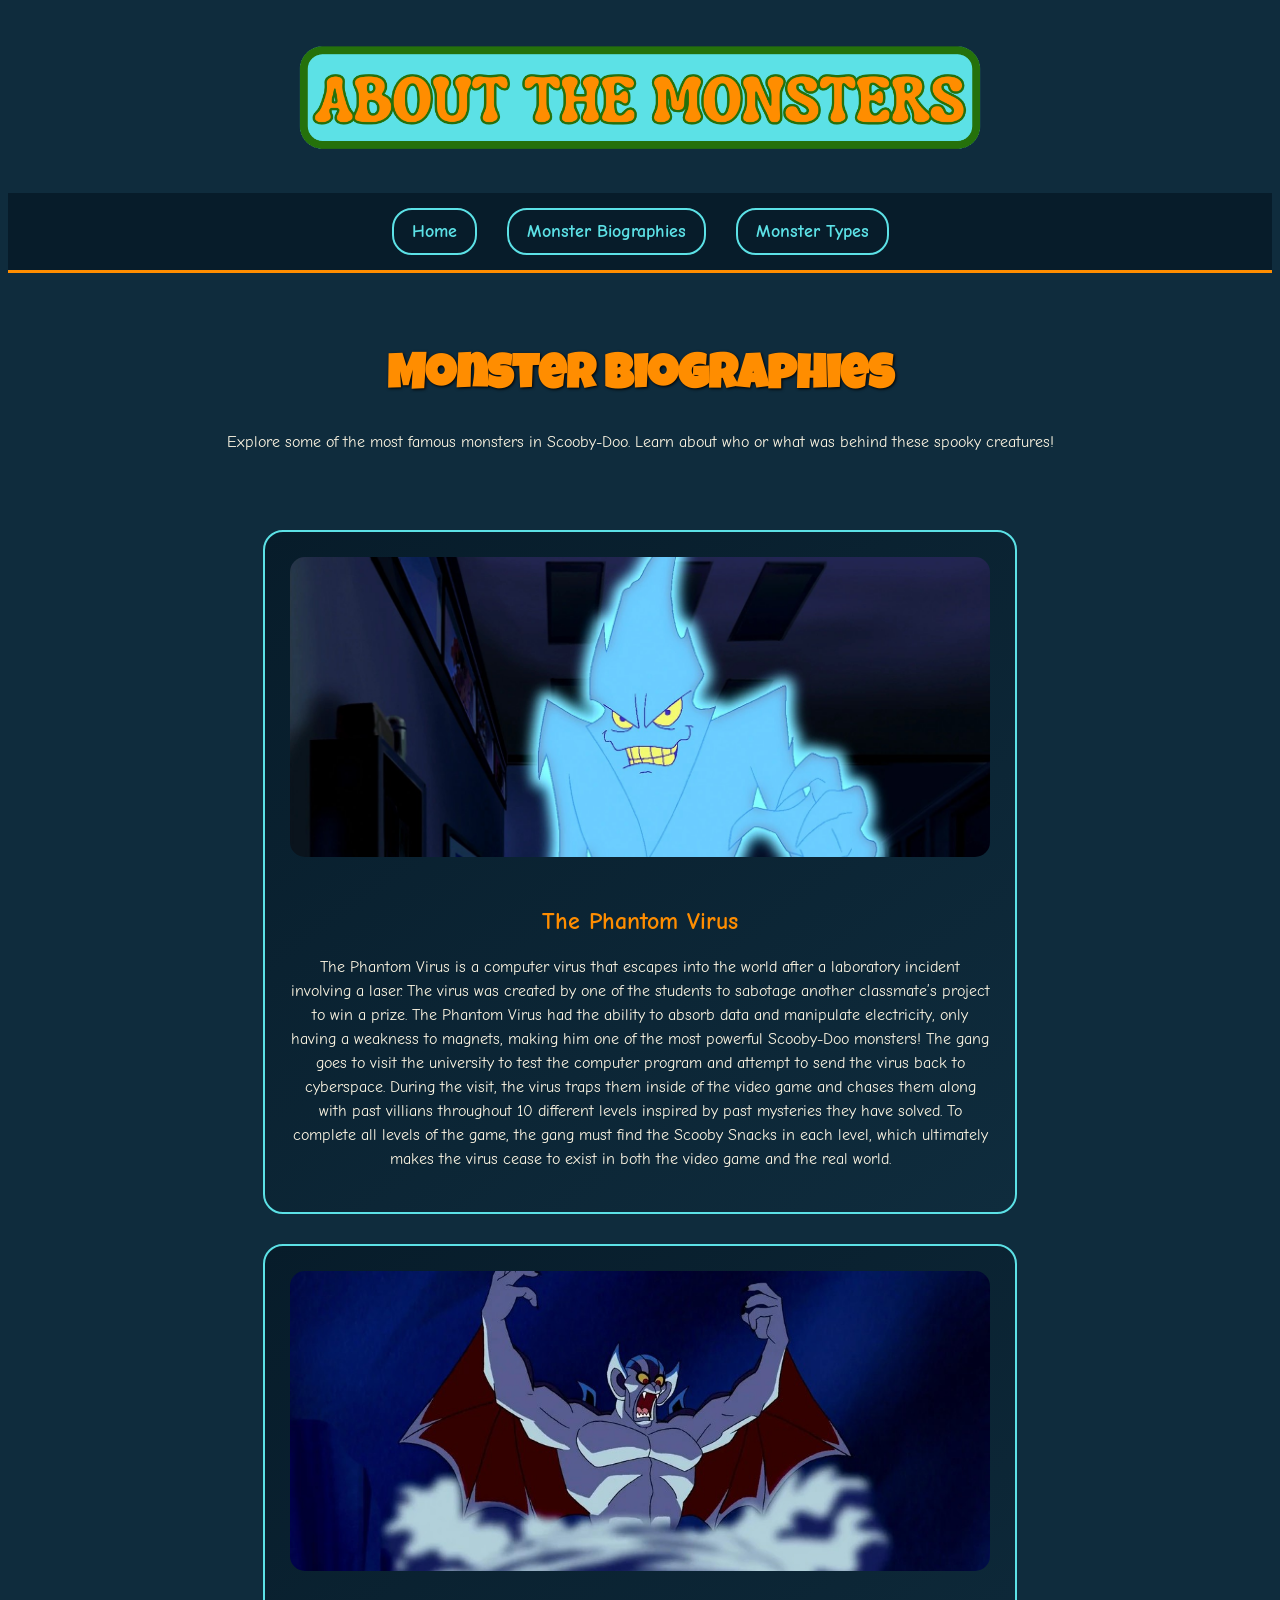
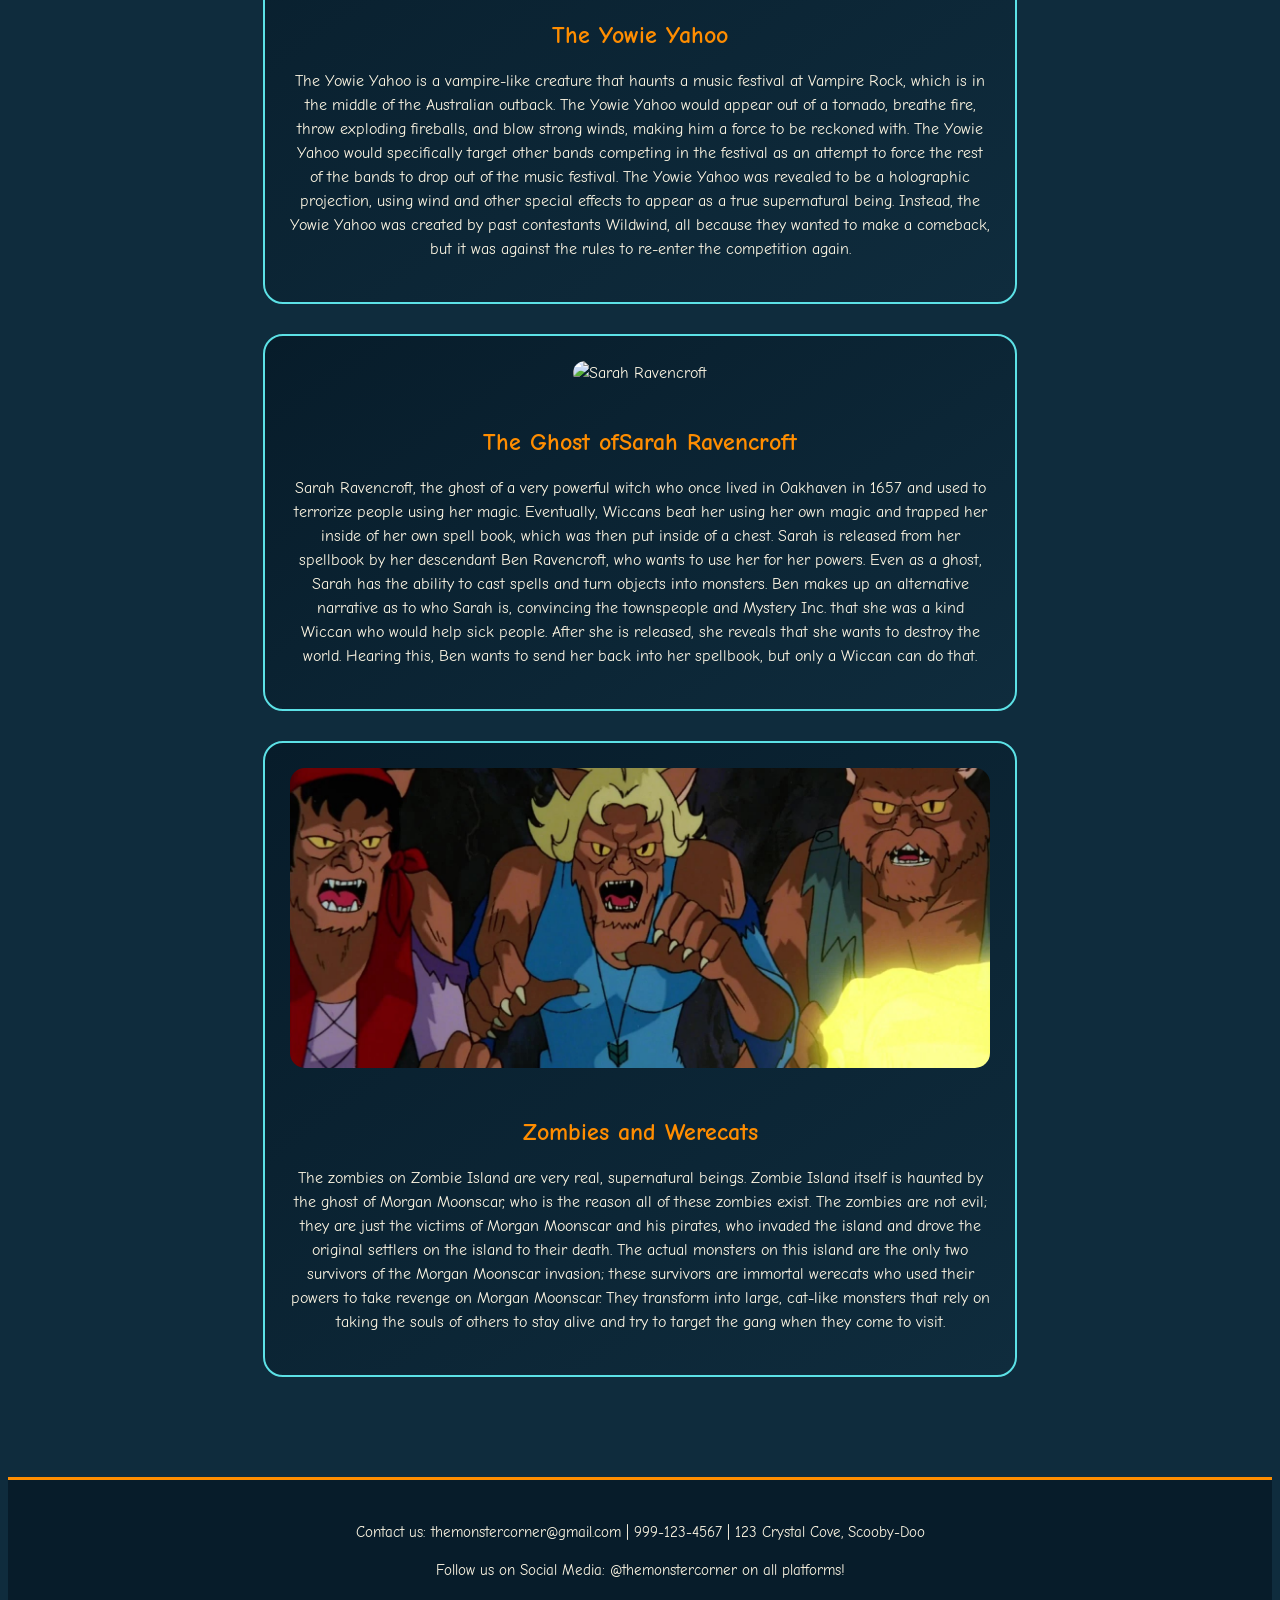
==== one.html @ 439f95ba "first commit" ====
<!DOCTYPE html>
<html>
<head>
    <title>The Monster Corner - Monsters</title>
    <link rel="stylesheet" href="webstyle.css">
    <link href="https://fonts.googleapis.com/css2?family=Luckiest+Guy&family=Comic+Neue:wght@400;700&display=swap" rel="stylesheet">
</head>

<body>
    <header>
        <img src="aboutthemonsters.png" alt="Monsters Biographies Logo">
    </header>

    <nav>
        <a href="home.html">Home</a>
        <a href="one.html">Monster Biographies</a>
        <a href="two.html">Monster Types</a>
    </nav>

    <section class="title">
        <h1>Monster Biographies</h1>
        <p>Explore some of the most famous monsters in Scooby-Doo. Learn about who or what was behind these spooky creatures!</p>
    </section>

    <section class="monsterbio">
    <div class="monsterbiocard">
        <img src="Phantom_Virus.jpg" alt="Phantom Virus">
        <h3>The Phantom Virus</h3>
        <p>The Phantom Virus is a computer virus that escapes into the world after a laboratory incident involving a laser. The virus was created by one of the students to sabotage another classmate’s project to win a prize. The Phantom Virus had the ability to absorb data and manipulate electricity, only having a weakness to magnets, making him one of the most powerful Scooby-Doo monsters! The gang goes to visit the university to test the computer program and attempt to send the virus back to cyberspace. During the visit, the virus traps them inside of the video game and chases them along with past villians throughout 10 different levels inspired by past mysteries they have solved. To complete all levels of the game, the gang must find the Scooby Snacks in each level, which ultimately makes the virus cease to exist in both the video game and the real world. </p>
    </div>
    <div class="monsterbiocard">
        <img src="yowieyahoo.jpg" alt="Yowie Yahoo">
        <h3>The Yowie Yahoo</h3>
        <p>The Yowie Yahoo is a vampire-like creature that haunts a music festival at Vampire Rock, which is in the middle of the Australian outback. The Yowie Yahoo would appear out of a tornado, breathe fire, throw exploding fireballs, and blow strong winds, making him a force to be reckoned with. The Yowie Yahoo would specifically target other bands competing in the festival as an attempt to force the rest of the bands to drop out of the music festival. The Yowie Yahoo was revealed to be a holographic projection, using wind and other special effects to appear as a true supernatural being. Instead, the Yowie Yahoo was created by past contestants Wildwind, all because they wanted to make a comeback, but it was against the rules to re-enter the competition again. </p>
    </div>
    <div class="monsterbiocard">
        <img src="sarahravencroft.jpg" alt="Sarah Ravencroft">
        <h3>The Ghost ofSarah Ravencroft</h3>
        <p>Sarah Ravencroft, the ghost of a very powerful witch who once lived in Oakhaven in 1657 and used to terrorize people using her magic. Eventually, Wiccans beat her using her own magic and trapped her inside of her own spell book, which was then put inside of a chest. Sarah is released from her spellbook by her descendant Ben Ravencroft, who wants to use her for her powers. Even as a ghost, Sarah has the ability to cast spells and turn objects into monsters. Ben makes up an alternative narrative as to who Sarah is, convincing the townspeople and Mystery Inc. that she was a kind Wiccan who would help sick people. After she is released, she reveals that she wants to destroy the world. Hearing this, Ben wants to send her back into her spellbook, but only a Wiccan can do that. </p>
    </div>
    <div class="monsterbiocard">
        <img src="zombieisland.jpg" alt="Werecats">
        <h3>Zombies and Werecats</h3>
        <p>The zombies on Zombie Island are very real, supernatural beings. Zombie Island itself is haunted by the ghost of Morgan Moonscar, who is the reason all of these zombies exist. The zombies are not evil; they are just the victims of Morgan Moonscar and his pirates, who invaded the island and drove the original settlers on the island to their death. The actual monsters on this island are the only two survivors of the Morgan Moonscar invasion; these survivors are immortal werecats who used their powers to take revenge on Morgan Moonscar. They transform into large, cat-like monsters that rely on taking the souls of others to stay alive and try to target the gang when they come to visit. </p>
    </div>
    </section>

    <footer>
        <p>Contact us: themonstercorner@gmail.com | 999-123-4567 | 123 Crystal Cove, Scooby-Doo</p>
        <p>Follow us on Social Media: @themonstercorner on all platforms!</p>
    </footer>
</body>
</html>
---- webstyle.css ----
body {
    background-color: #0f2c3d;
    color: #fdf6e3;
    font-family: 'Comic Neue', sans-serif;
    line-height: 1.5;
}

header {
    text-align: center;
    padding: 30px 10px;
}

header img {
    max-width: 700px;
    height: auto;
}

nav {
    display: flex;
    justify-content: center;
    gap: 30px;
    background-color: #071c2a;
    padding: 15px 0;
    border-bottom: 3px solid #ff8d00;
}

nav a {
    color: #5ce1e6;
    text-decoration: none;
    font-weight: bold;
    font-size: 1.1rem;
    padding: 8px 18px;
    border: 2px solid #5ce1e6;
    border-radius: 20px;
    transition: 0.3s;
}

nav a:hover {
    background-color: #ff8d00;
    color: #0f2c3d;
}

.welcome {
    position: relative;
    text-align: center;
    padding: 50px 20px;
}

.welcome h1 {
    font-family: 'Luckiest Guy';
    font-size: 3rem;
    color: #ff8d00;
    margin-bottom: 20px;
    text-shadow: 2px 2px 5px #000;
}

.welcome p {
    font-size: 1.2rem;
    max-width: 700px;
    margin: 0 auto;
    text-shadow: 1px 1px 3px #000;
}

.monster {
    padding: 40px 10%;
    background-color: #071c2a;
}

.monster h2 {
    text-align: center;
    font-family: 'Luckiest Guy';
    color: #ff8d00;
    margin-bottom: 30px;
}

.monstercardsbox {
    display: flex;
    flex-wrap: wrap;
    justify-content: center;
    gap: 20px;
}

.monstercard {
    flex: 1 1 300px;
    max-width: 320px;
    background-color: #0f2c3d;
    border: 3px solid #5ce1e6;
    border-radius: 25px;
    overflow: hidden;
    text-align: center;
}

.monster img {
    width: 100%;
    height: auto;
    border-bottom: 3px solid #ff8d00;
}

.monstercontent {
    padding: 15px;
}

.monstercontent h3 {
    color: #ff8d00;
    margin-bottom: 8px;
    font-family: 'Comic Neue', sans-serif;
}

.monstercontent p {
    font-size: 0.95rem;
}

.monstercard:hover {
    background-color: #5ce1e6;
    color: #000000;
}

.history {
    padding: 60px 10%;
    background-color: #0f2c3d;
    margin-top: 40px;
}

.history h2 {
    text-align: center;
    font-family: 'Luckiest Guy';
    color: #ff8d00;
    text-shadow: 2px 2px 5px #000;
    margin-bottom: 25px;
}

.historyCards {
    display: flex;
    justify-content: center;
    gap: 20px;
}

.historyCard {
    flex: 1 1 500px;
    max-width: 600px;
    background-color: #071c2a;
    border-radius: 20px;
    padding: 30px;
    border: 2px solid #5ce1e6;
    text-align: center;
}

footer {
    background-color: #071c2a;
    text-align: center;
    padding: 25px 0;
    margin-top: 50px;
    border-top: 3px solid #ff8d00;
    font-size: 0.95rem;
    color: #fdf6e3;
    font-family: 'Comic Neue', sans-serif;
}

.title {
    text-align: center;
    padding: 30px 20px 10px 20px;
}

.title h1 {
    font-family: 'Luckiest Guy';
    font-size: 48px;
    color: #ff8d00;
    margin-bottom: 10px;
    text-shadow: 1px 1px 3px #000;
}

.title p {
    font-size: 16px;
}

.monsterbio {
    display: flex;
    flex-direction: column;
    align-items: center;
    padding: 50px 10%;
    gap: 30px;
}
.monsterbiocard {
    width: 100%;
    max-width: 700px;
    background: linear-gradient(145deg, #071c2a, #0f2c3d);
    border: 2px solid #5ce1e6;
    border-radius: 20px;
    padding: 25px;
    text-align: center;
    transition: 0.3s;
}

.monsterbiocard:hover {
    background: #5ce1e6;
    color: #000000;
}

.monsterbiocard img {
    width: 100%;
    max-height: 300px;
    object-fit: cover;
    border-radius: 15px;
    margin-bottom: 15px;
}

.monsterbiocard h3 {
    font-family: 'Comic Neue', sans-serif;
    color: #ff8d00;
    margin-bottom: 10px;
    font-size: 1.5rem;
}

.monsterbiocard p {
    font-size: 1rem;
}

.monstertypes {
    padding: 50px 10%;
    background-color: #071c2a;
}

.monstertypes h2 {
    text-align: center;
    font-family: 'Luckiest Guy';
    color: #ff8d00;
    margin-bottom: 40px;
}

.monstertypebox {
    display: flex;
    align-items: center;
    gap: 30px;
    margin-bottom: 40px;
    background: linear-gradient(145deg, #071c2a, #0f2c3d);
    border: 2px solid #5ce1e6;
    border-radius: 20px;
    padding: 25px;
    transition: 0.3s;
}

.monstertypebox.reverse {
    flex-direction: row-reverse;
}

.monstertypebox:hover {
    background: #5ce1e6;
    color: #000000;
}

.monstertypebox img {
    width: 250px;
    border-radius: 15px;
    border: 3px solid #5ce1e6;
}

.monstertypeText {
    flex: 1;
}

.monstertypeText h3 {
    font-family: 'Comic Neue', sans-serif;
    color: #ff8d00;
    margin-bottom: 10px;
    font-size: 1.5rem;
}

.monstertypeText p {
    font-size: 1rem;
}

.errorpage {
    text-align: center;
    padding: 80px 20px;
}

.errorpage h1 {
    font-family: 'Luckiest Guy';
    font-size: 3rem;
    color: #ff8d00;
    margin-bottom: 20px;
}

.scoobyerror {
    width: 250px;
    border-radius: 20px;
    margin: 20px 0;
    border: 3px solid #5ce1e6;
}

.errormessage {
    font-size: 1.3rem;
    margin-bottom: 10px;
}

.errorlinks {
    margin-top: 30px;
}

.errorlinks a {
    display: inline-block;
    margin: 10px;
    padding: 10px 20px;
    border: 2px solid #5ce1e6;
    border-radius: 20px;
    color: #5ce1e6;
    text-decoration: none;
    transition: 0.3s;
}

.errorlinks a:hover {
    background-color: #ff8d00;
    color: #0f2c3d;
}

.contact {
    margin-top: 40px;
    padding: 20px;
    background-color: #071c2a;
    border: 2px solid #5ce1e6;
    border-radius: 20px;
    display: inline-block;
}
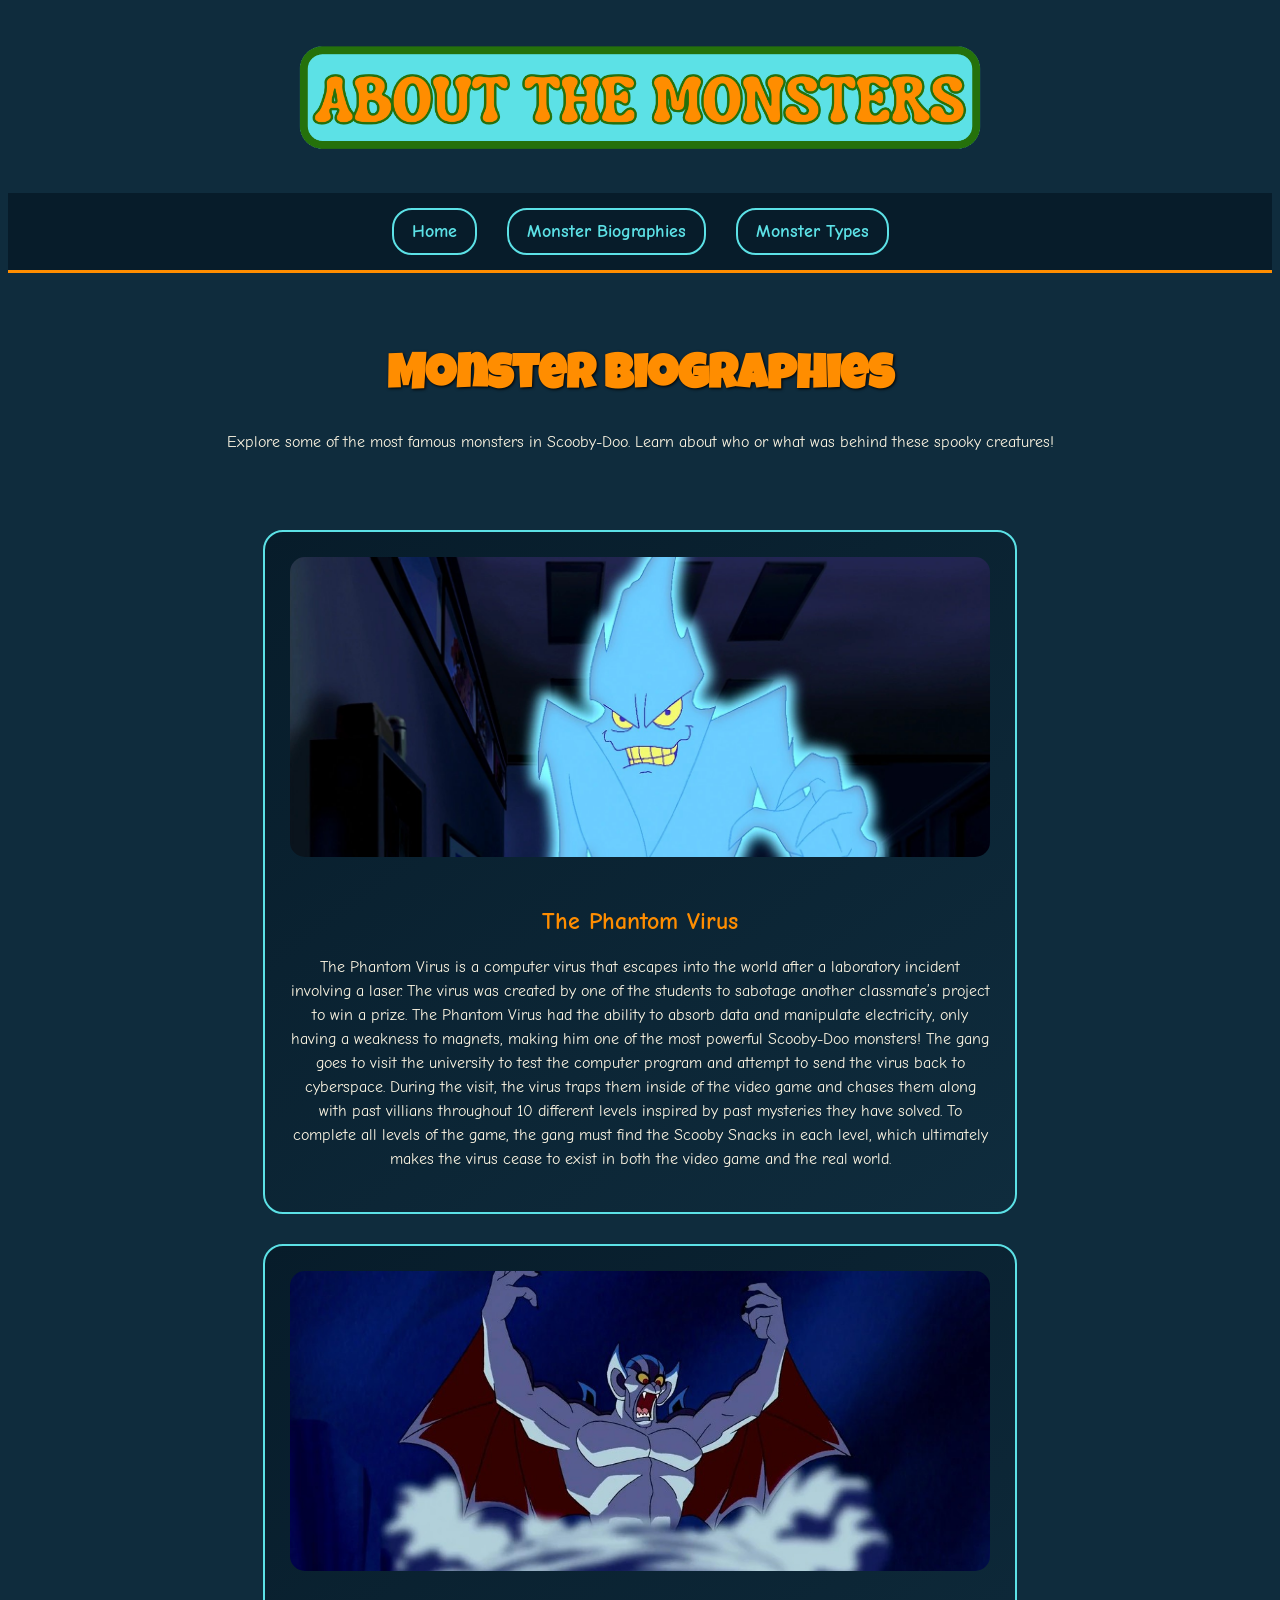
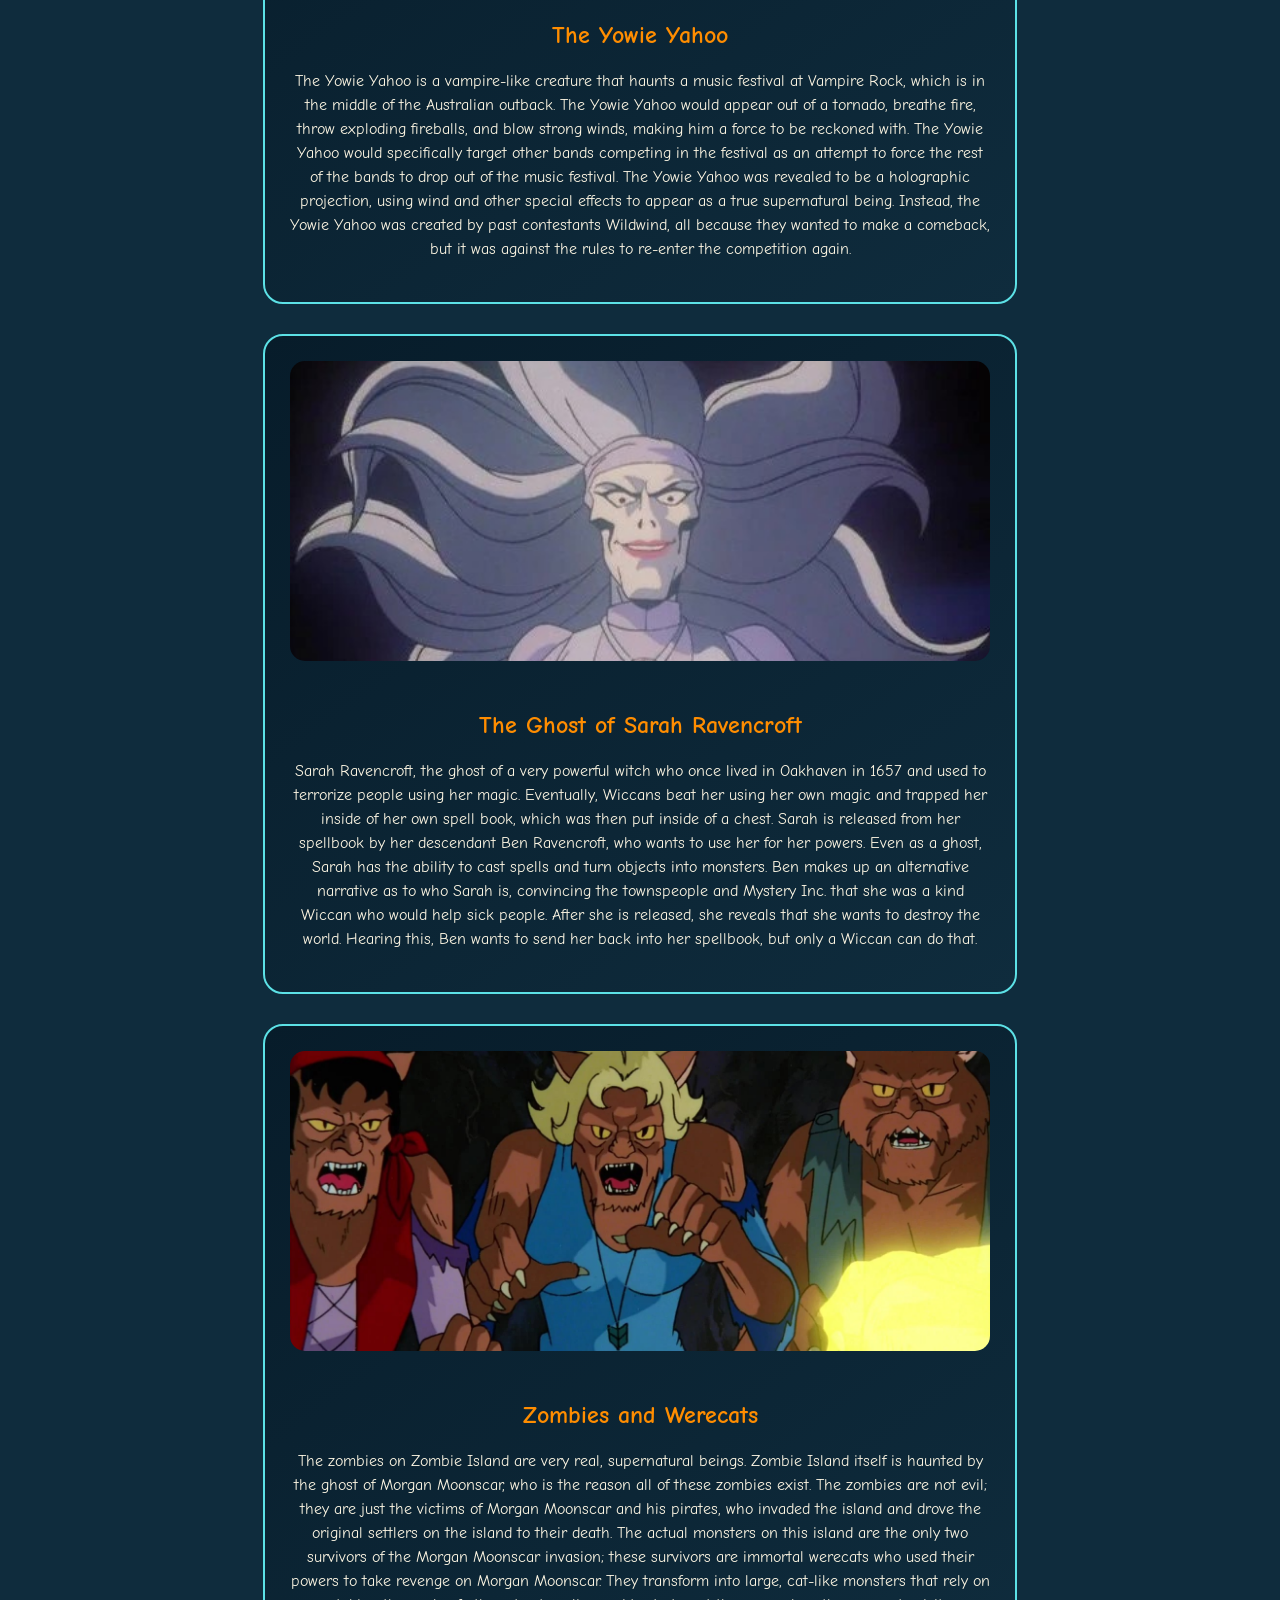
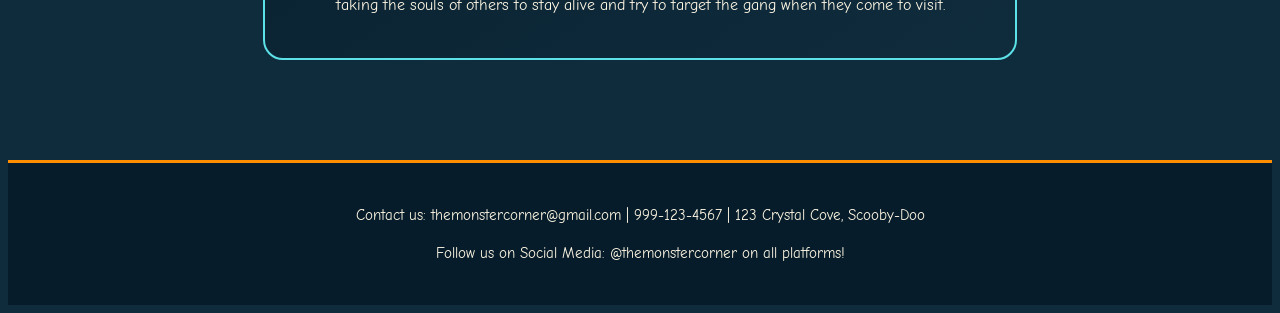
==== commit f4b77d45: "updating one.html" ====
--- a/one.html
+++ b/one.html
@@ -12,7 +12,7 @@
     </header>
 
     <nav>
-        <a href="home.html">Home</a>
+        <a href="index.html">Home</a>
         <a href="one.html">Monster Biographies</a>
         <a href="two.html">Monster Types</a>
     </nav>
@@ -34,8 +34,8 @@
         <p>The Yowie Yahoo is a vampire-like creature that haunts a music festival at Vampire Rock, which is in the middle of the Australian outback. The Yowie Yahoo would appear out of a tornado, breathe fire, throw exploding fireballs, and blow strong winds, making him a force to be reckoned with. The Yowie Yahoo would specifically target other bands competing in the festival as an attempt to force the rest of the bands to drop out of the music festival. The Yowie Yahoo was revealed to be a holographic projection, using wind and other special effects to appear as a true supernatural being. Instead, the Yowie Yahoo was created by past contestants Wildwind, all because they wanted to make a comeback, but it was against the rules to re-enter the competition again. </p>
     </div>
     <div class="monsterbiocard">
-        <img src="sarahravencroft.jpg" alt="Sarah Ravencroft">
-        <h3>The Ghost ofSarah Ravencroft</h3>
+        <img src="SarahRavencroft.jpg" alt="Sarah Ravencroft">
+        <h3>The Ghost of Sarah Ravencroft</h3>
         <p>Sarah Ravencroft, the ghost of a very powerful witch who once lived in Oakhaven in 1657 and used to terrorize people using her magic. Eventually, Wiccans beat her using her own magic and trapped her inside of her own spell book, which was then put inside of a chest. Sarah is released from her spellbook by her descendant Ben Ravencroft, who wants to use her for her powers. Even as a ghost, Sarah has the ability to cast spells and turn objects into monsters. Ben makes up an alternative narrative as to who Sarah is, convincing the townspeople and Mystery Inc. that she was a kind Wiccan who would help sick people. After she is released, she reveals that she wants to destroy the world. Hearing this, Ben wants to send her back into her spellbook, but only a Wiccan can do that. </p>
     </div>
     <div class="monsterbiocard">
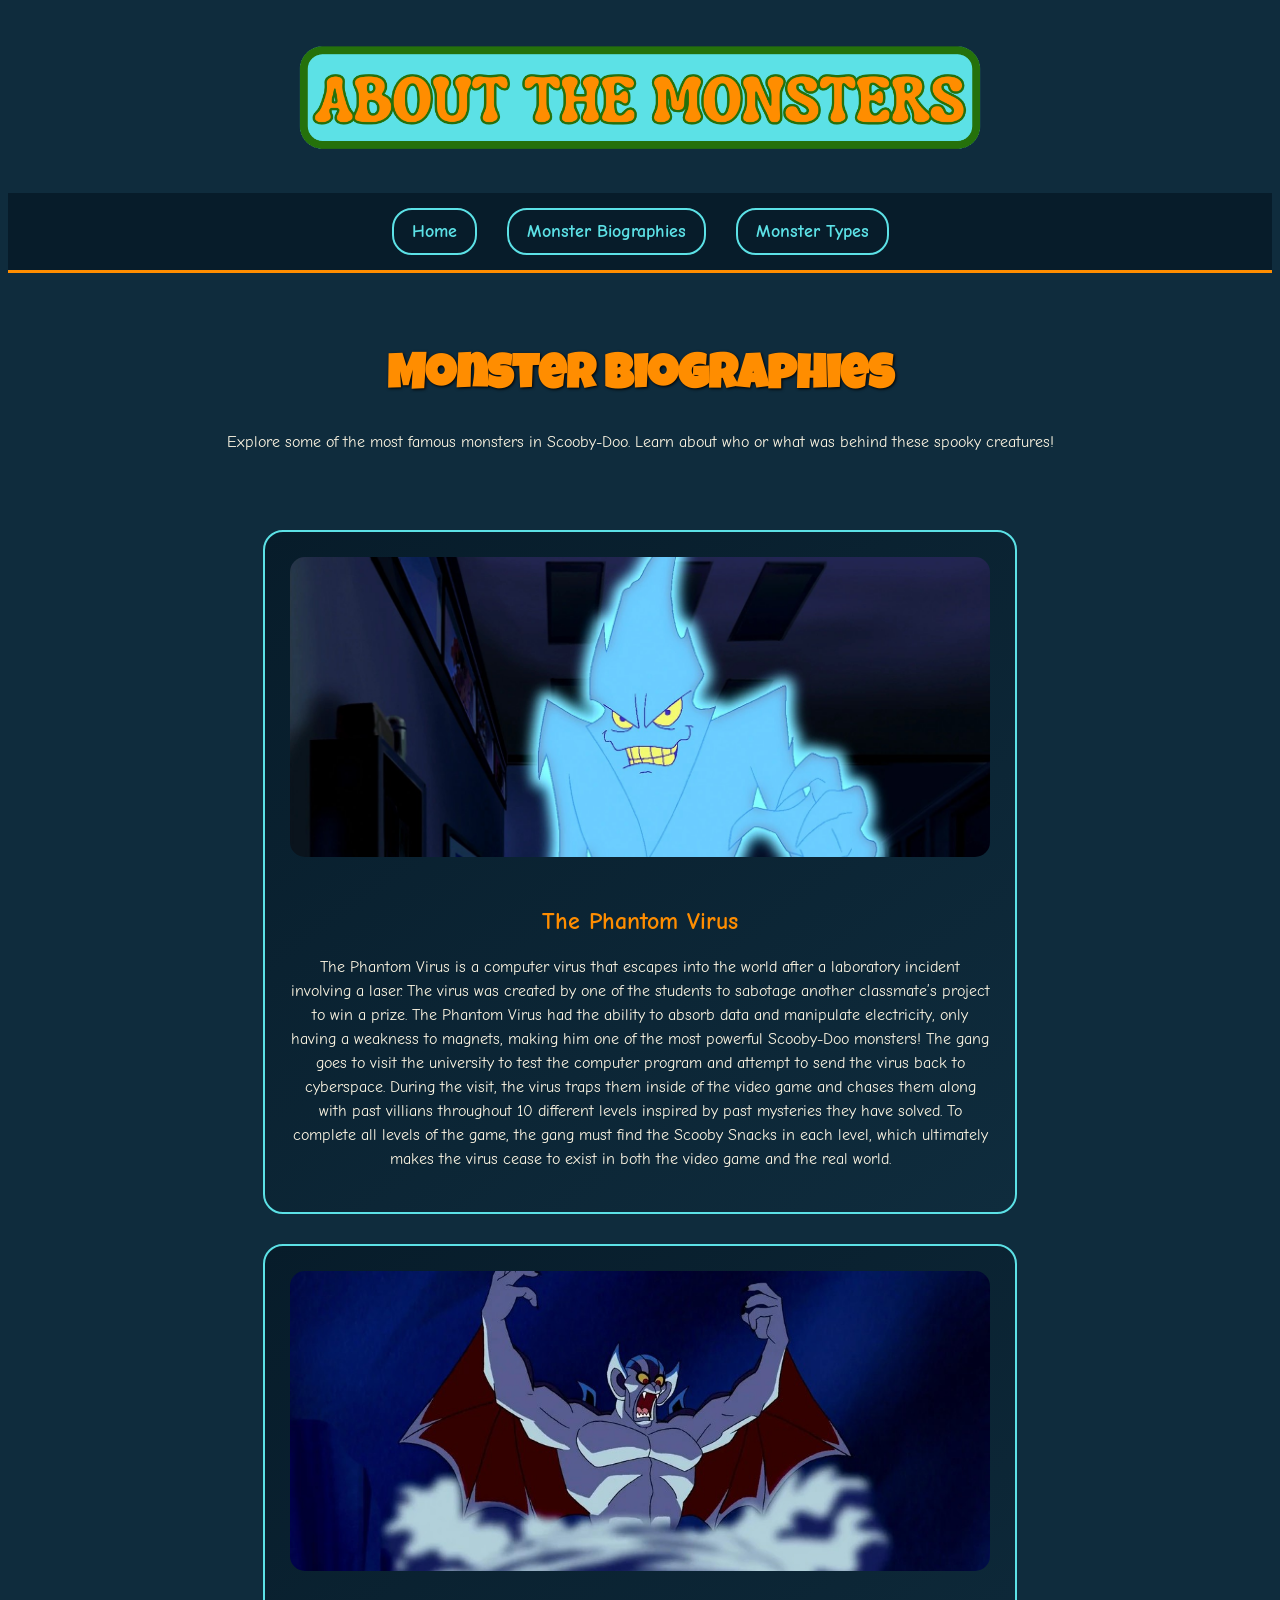
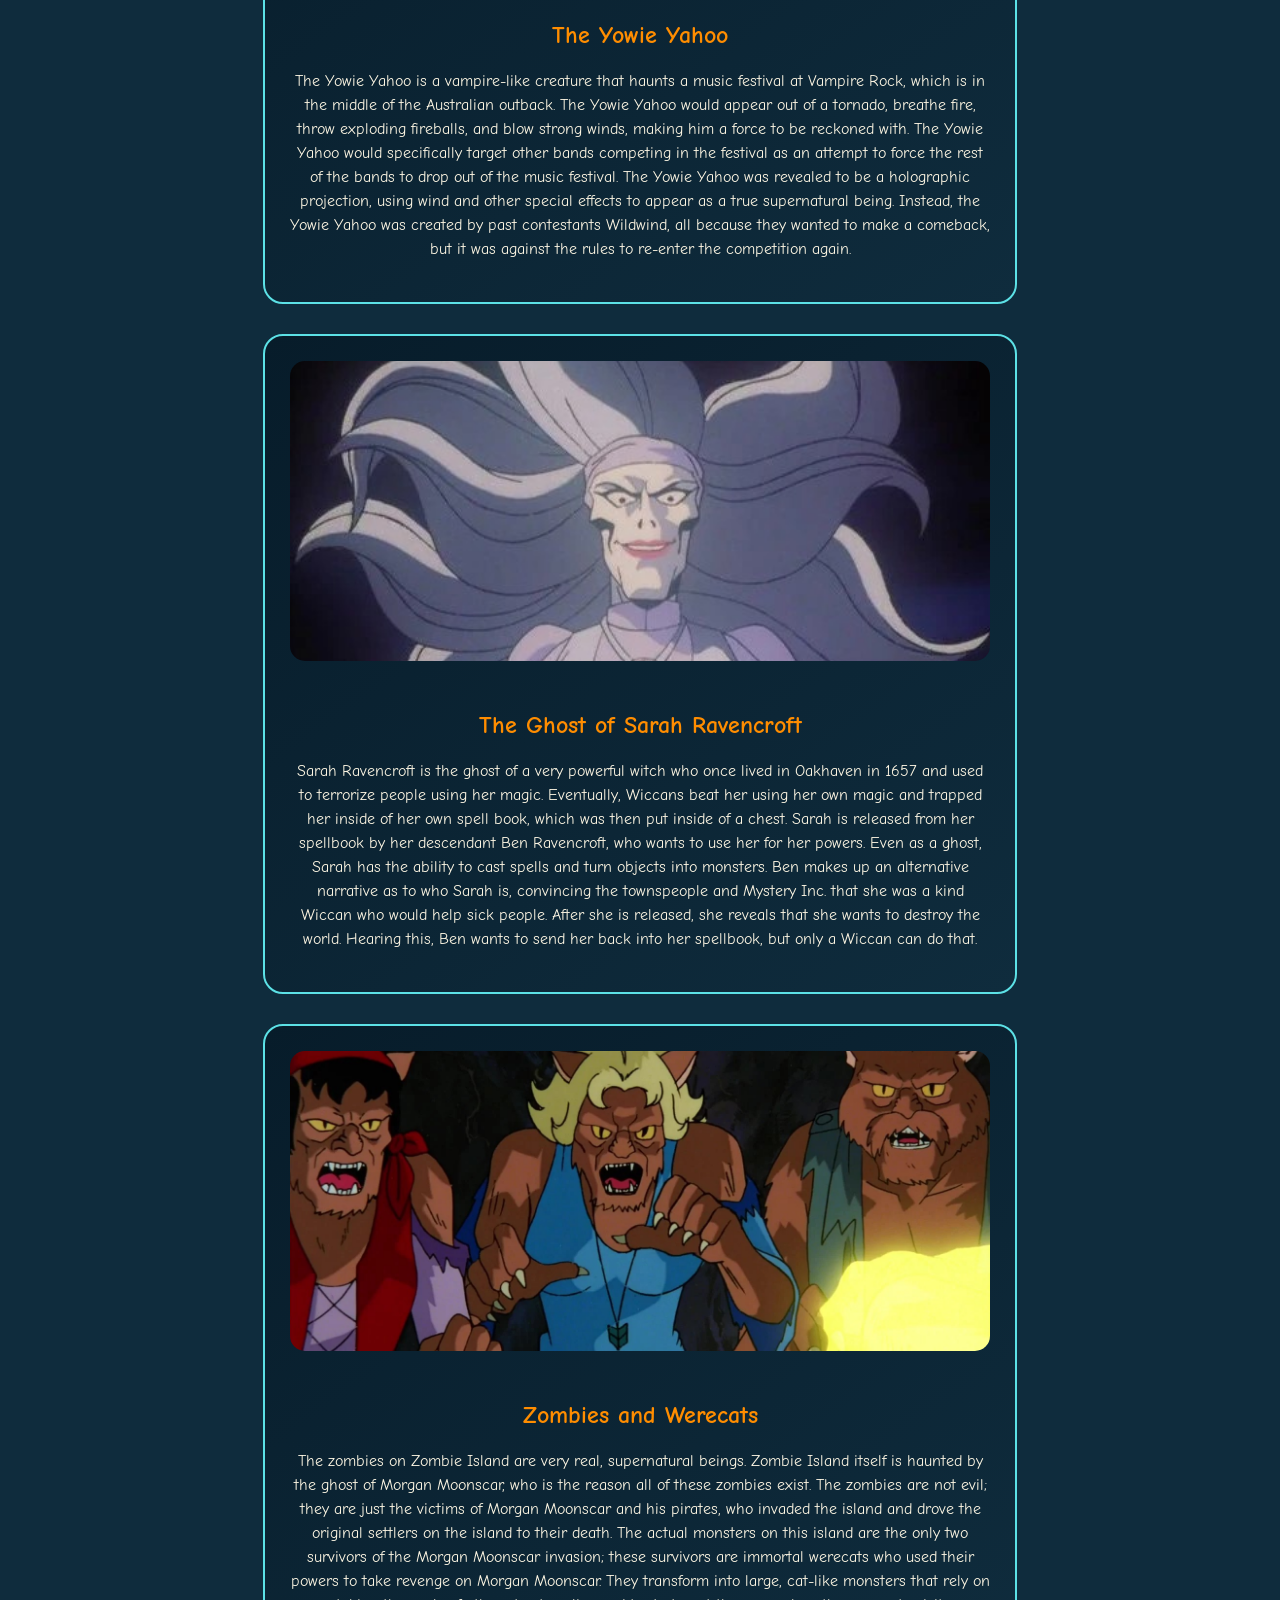
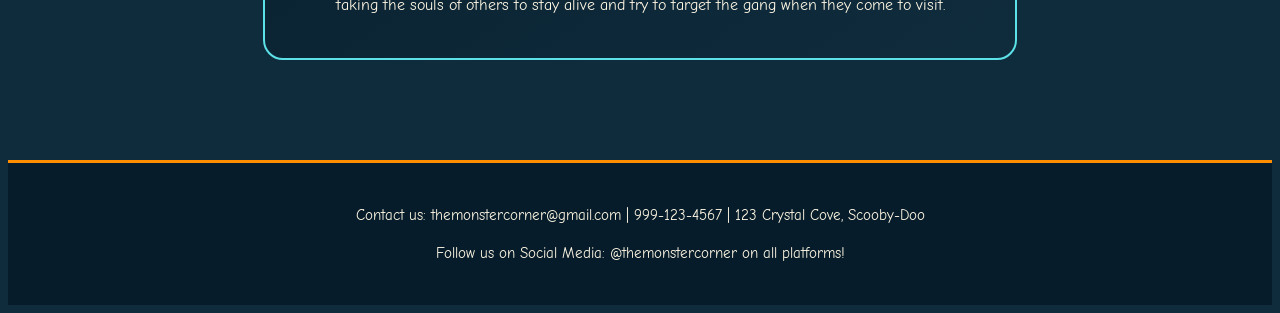
==== commit bb018819: "fixing one.html" ====
--- a/one.html
+++ b/one.html
@@ -36,7 +36,7 @@
     <div class="monsterbiocard">
         <img src="SarahRavencroft.jpg" alt="Sarah Ravencroft">
         <h3>The Ghost of Sarah Ravencroft</h3>
-        <p>Sarah Ravencroft, the ghost of a very powerful witch who once lived in Oakhaven in 1657 and used to terrorize people using her magic. Eventually, Wiccans beat her using her own magic and trapped her inside of her own spell book, which was then put inside of a chest. Sarah is released from her spellbook by her descendant Ben Ravencroft, who wants to use her for her powers. Even as a ghost, Sarah has the ability to cast spells and turn objects into monsters. Ben makes up an alternative narrative as to who Sarah is, convincing the townspeople and Mystery Inc. that she was a kind Wiccan who would help sick people. After she is released, she reveals that she wants to destroy the world. Hearing this, Ben wants to send her back into her spellbook, but only a Wiccan can do that. </p>
+        <p>Sarah Ravencroft is the ghost of a very powerful witch who once lived in Oakhaven in 1657 and used to terrorize people using her magic. Eventually, Wiccans beat her using her own magic and trapped her inside of her own spell book, which was then put inside of a chest. Sarah is released from her spellbook by her descendant Ben Ravencroft, who wants to use her for her powers. Even as a ghost, Sarah has the ability to cast spells and turn objects into monsters. Ben makes up an alternative narrative as to who Sarah is, convincing the townspeople and Mystery Inc. that she was a kind Wiccan who would help sick people. After she is released, she reveals that she wants to destroy the world. Hearing this, Ben wants to send her back into her spellbook, but only a Wiccan can do that. </p>
     </div>
     <div class="monsterbiocard">
         <img src="zombieisland.jpg" alt="Werecats">
